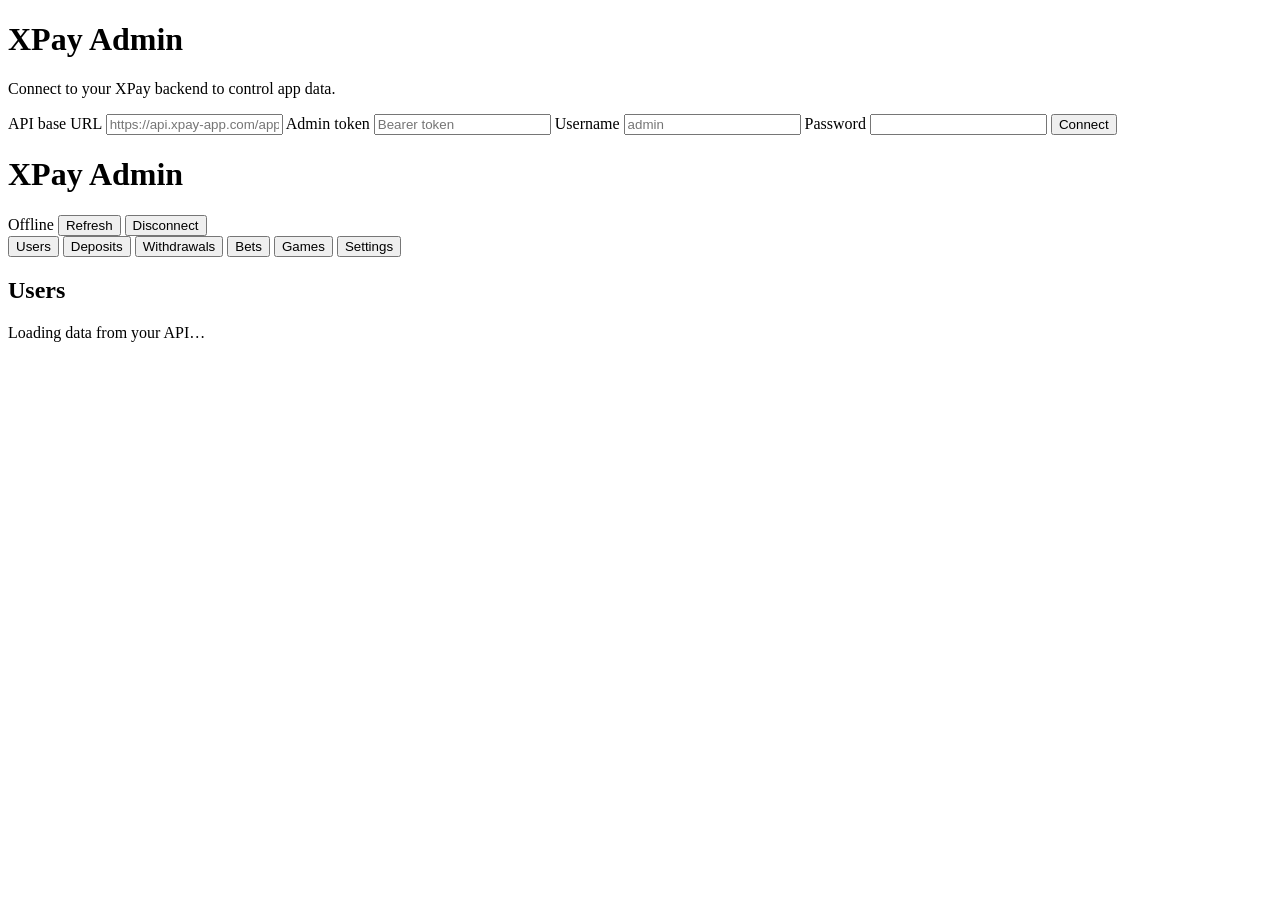
==== xpay/index.html @ 9a3bee4c "Add XPay admin panel shell" ====
<!doctype html>
<html lang="en">
<head>
  <meta charset="utf-8"/>
  <meta name="viewport" content="width=device-width,initial-scale=1"/>
  <title>XPay Admin</title>
  <link rel="stylesheet" href="style.css?v=1"/>
</head>
<body>
  <div id="login" class="card">
    <h1>XPay Admin</h1>
    <p>Connect to your XPay backend to control app data.</p>
    <label>API base URL</label>
    <input id="apiBase" placeholder="https://api.xpay-app.com/app"/>
    <label>Admin token</label>
    <input id="token" type="password" placeholder="Bearer token"/>
    <label>Username</label>
    <input id="user" placeholder="admin"/>
    <label>Password</label>
    <input id="pass" type="password"/>
    <button id="loginBtn">Connect</button>
    <p id="loginError" class="error"></p>
  </div>

  <div id="app" class="hidden">
    <header>
      <h1>XPay Admin</h1>
      <div>
        <span id="conn">Offline</span>
        <button id="refresh">Refresh</button>
        <button id="logout">Disconnect</button>
      </div>
    </header>
    <nav>
      <button data-section="users" class="active">Users</button>
      <button data-section="deposits">Deposits</button>
      <button data-section="withdrawals">Withdrawals</button>
      <button data-section="bets">Bets</button>
      <button data-section="games">Games</button>
      <button data-section="settings">Settings</button>
    </nav>
    <section id="panel">
      <div class="card">
        <h2 id="sectionTitle">Users</h2>
        <p id="sectionInfo" class="muted">Loading data from your API…</p>
        <table><thead id="thead"></thead><tbody id="tbody"></tbody></table>
      </div>
    </section>
  </div>
  <script src="app.js?v=1"></script>
</body>
</html>
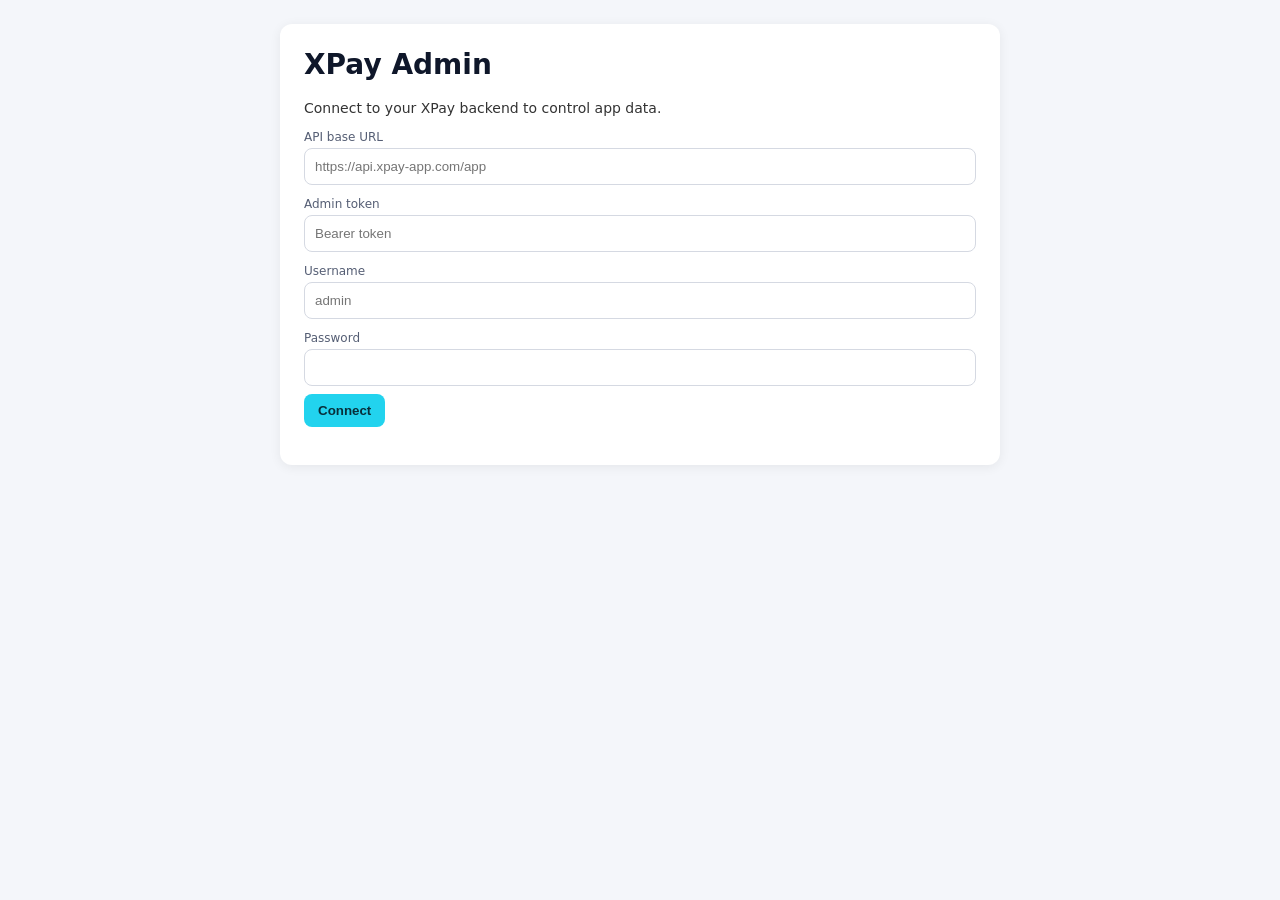
==== commit 3eed55a5: "Bump admin app cache version" ====
--- a/xpay/index.html
+++ b/xpay/index.html
@@ -47,6 +47,6 @@
       </div>
     </section>
   </div>
-  <script src="app.js?v=1"></script>
+  <script src="app.js?v=2"></script>
 </body>
 </html>
--- a/xpay/style.css
+++ b/xpay/style.css
@@ -0,0 +1,22 @@
+* { box-sizing: border-box; }
+body { margin: 0; font: 14px system-ui, sans-serif; background: #f4f6fa; color: #333; }
+.hidden { display: none !important; }
+.card { background: #fff; border-radius: 12px; padding: 24px; margin: 24px auto; max-width: 720px; box-shadow: 0 2px 12px #0001; }
+h1 { color: #0f172a; margin-top: 0; }
+label { display: block; margin: 12px 0 4px; color: #555e74; font-size: 12px; }
+input { width: 100%; padding: 10px; border: 1px solid #d5d9e2; border-radius: 8px; }
+button { background: #22d3ee; border: 0; border-radius: 8px; padding: 9px 14px; cursor: pointer; margin: 8px 4px 0 0; color: #082f3a; font-weight: 600; }
+button:hover { filter: brightness(.95); }
+.error { color: #d33; }
+.muted { color: #989ead; }
+header { background: #0f172a; color: #fff; padding: 16px 24px; display: flex; justify-content: space-between; align-items: center; }
+header h1 { margin: 0; font-size: 18px; color: #fff; }
+header button { background: #1e293b; color: #fff; }
+#conn { color: #22d3ee; margin-right: 12px; }
+nav { background: #fff; padding: 8px 24px; border-bottom: 1px solid #ededed; }
+nav button { background: transparent; color: #555e74; border-radius: 0; border-bottom: 2px solid transparent; }
+nav button.active { color: #0891b2; border-bottom-color: #22d3ee; }
+section { max-width: 1100px; margin: 0 auto; padding: 0 24px; }
+table { width: 100%; border-collapse: collapse; margin-top: 16px; }
+th, td { text-align: left; padding: 10px; border-bottom: 1px solid #ededed; }
+th { color: #555e74; font-size: 12px; }
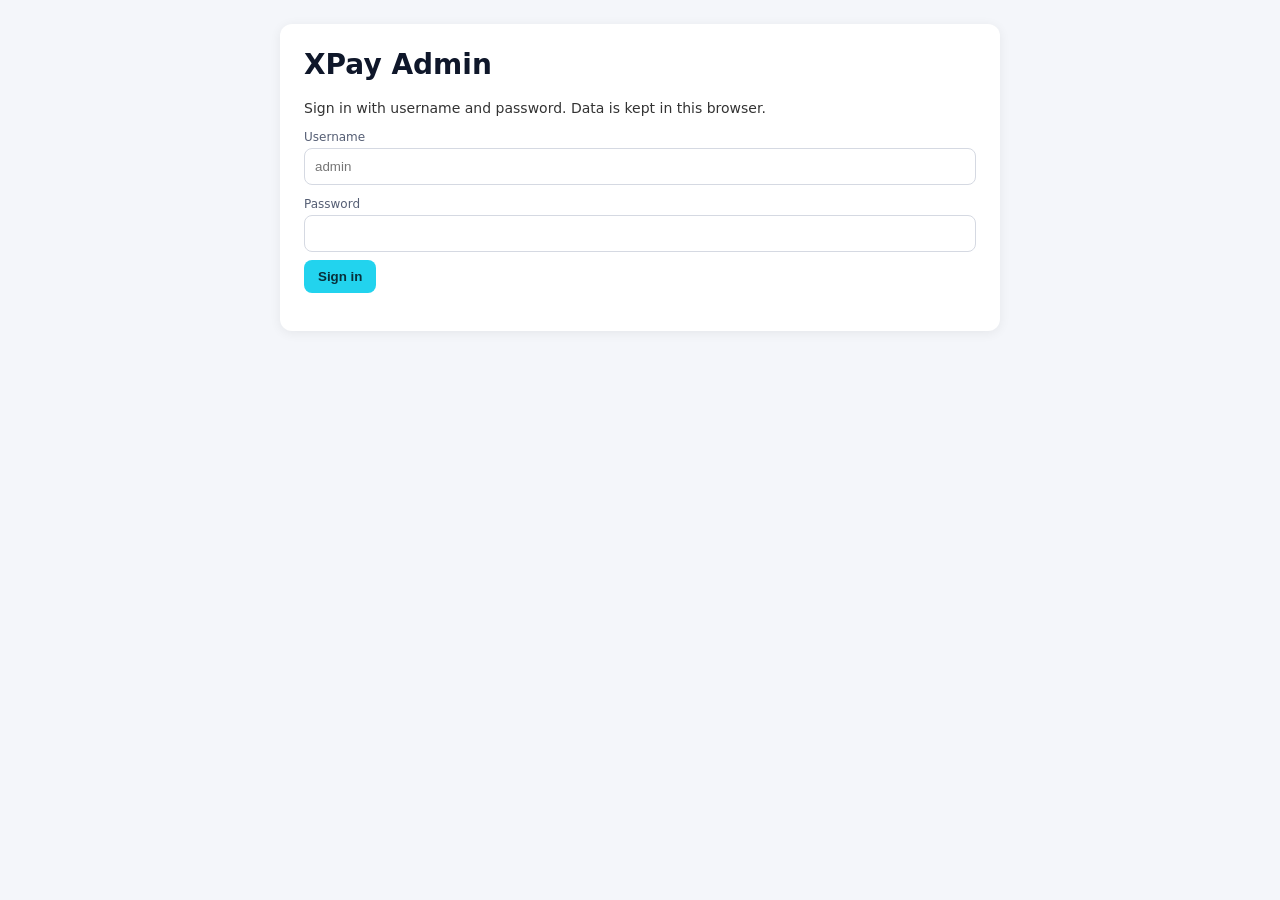
==== commit 24a1a023: "Username/password-only local demo admin" ====
--- a/xpay/index.html
+++ b/xpay/index.html
@@ -9,16 +9,12 @@
 <body>
   <div id="login" class="card">
     <h1>XPay Admin</h1>
-    <p>Connect to your XPay backend to control app data.</p>
-    <label>API base URL</label>
-    <input id="apiBase" placeholder="https://api.xpay-app.com/app"/>
-    <label>Admin token</label>
-    <input id="token" type="password" placeholder="Bearer token"/>
+    <p>Sign in with username and password. Data is kept in this browser.</p>
     <label>Username</label>
     <input id="user" placeholder="admin"/>
     <label>Password</label>
     <input id="pass" type="password"/>
-    <button id="loginBtn">Connect</button>
+    <button id="loginBtn">Sign in</button>
     <p id="loginError" class="error"></p>
   </div>
 
@@ -26,9 +22,9 @@
     <header>
       <h1>XPay Admin</h1>
       <div>
-        <span id="conn">Offline</span>
+        <span id="conn">Demo</span>
         <button id="refresh">Refresh</button>
-        <button id="logout">Disconnect</button>
+        <button id="logout">Sign out</button>
       </div>
     </header>
     <nav>
@@ -42,11 +38,12 @@
     <section id="panel">
       <div class="card">
         <h2 id="sectionTitle">Users</h2>
-        <p id="sectionInfo" class="muted">Loading data from your API…</p>
+        <p id="sectionInfo" class="muted">Loading data…</p>
+        <button id="addRow">Add record</button>
         <table><thead id="thead"></thead><tbody id="tbody"></tbody></table>
       </div>
     </section>
   </div>
-  <script src="app.js?v=2"></script>
+  <script src="app.js?v=3"></script>
 </body>
 </html>
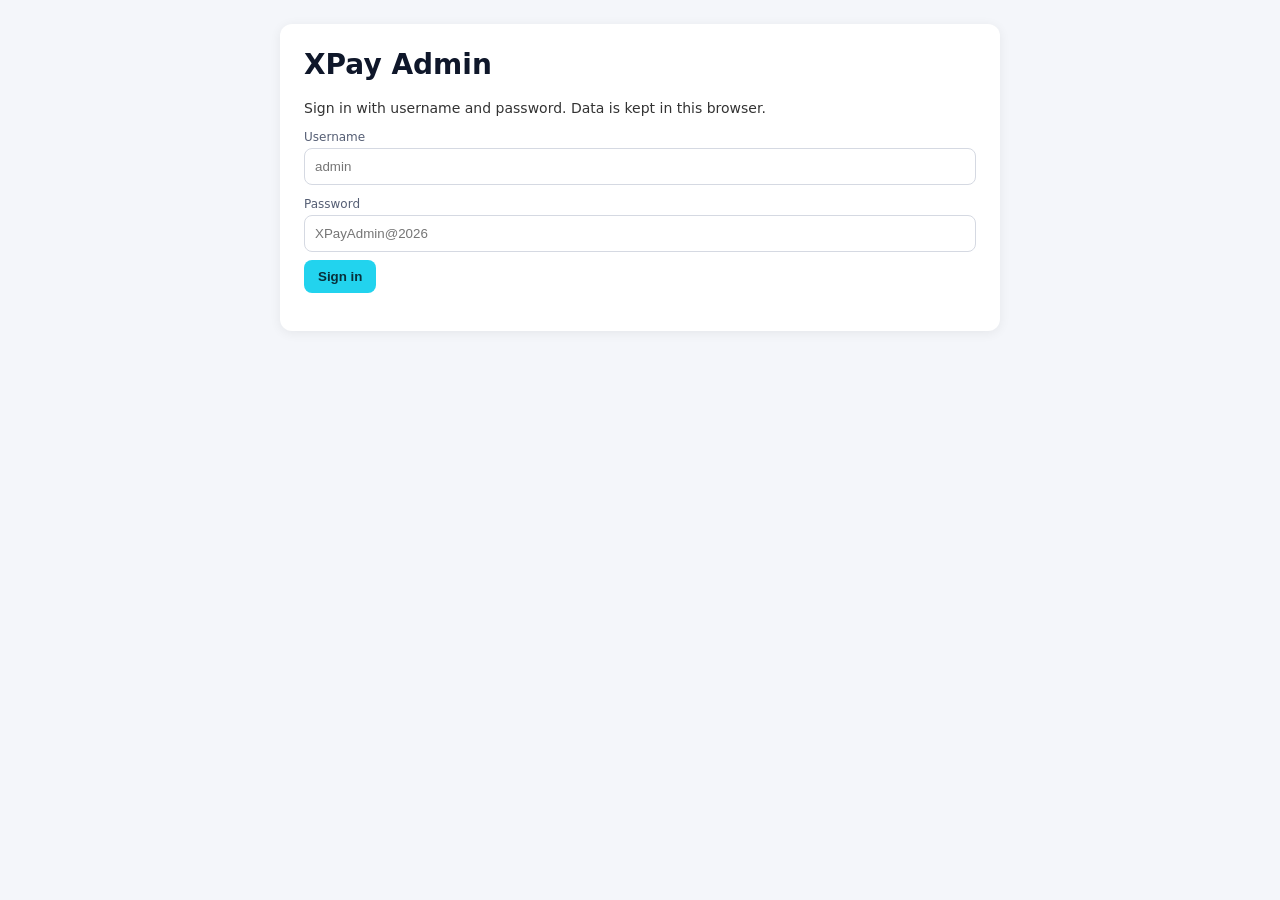
==== commit 161fb2ed: "Fix admin login password check" ====
--- a/xpay/index.html
+++ b/xpay/index.html
@@ -13,7 +13,7 @@
     <label>Username</label>
     <input id="user" placeholder="admin"/>
     <label>Password</label>
-    <input id="pass" type="password"/>
+    <input id="pass" type="password" placeholder="XPayAdmin@2026"/>
     <button id="loginBtn">Sign in</button>
     <p id="loginError" class="error"></p>
   </div>
@@ -44,6 +44,6 @@
       </div>
     </section>
   </div>
-  <script src="app.js?v=3"></script>
+  <script src="app.js?v=4"></script>
 </body>
 </html>
